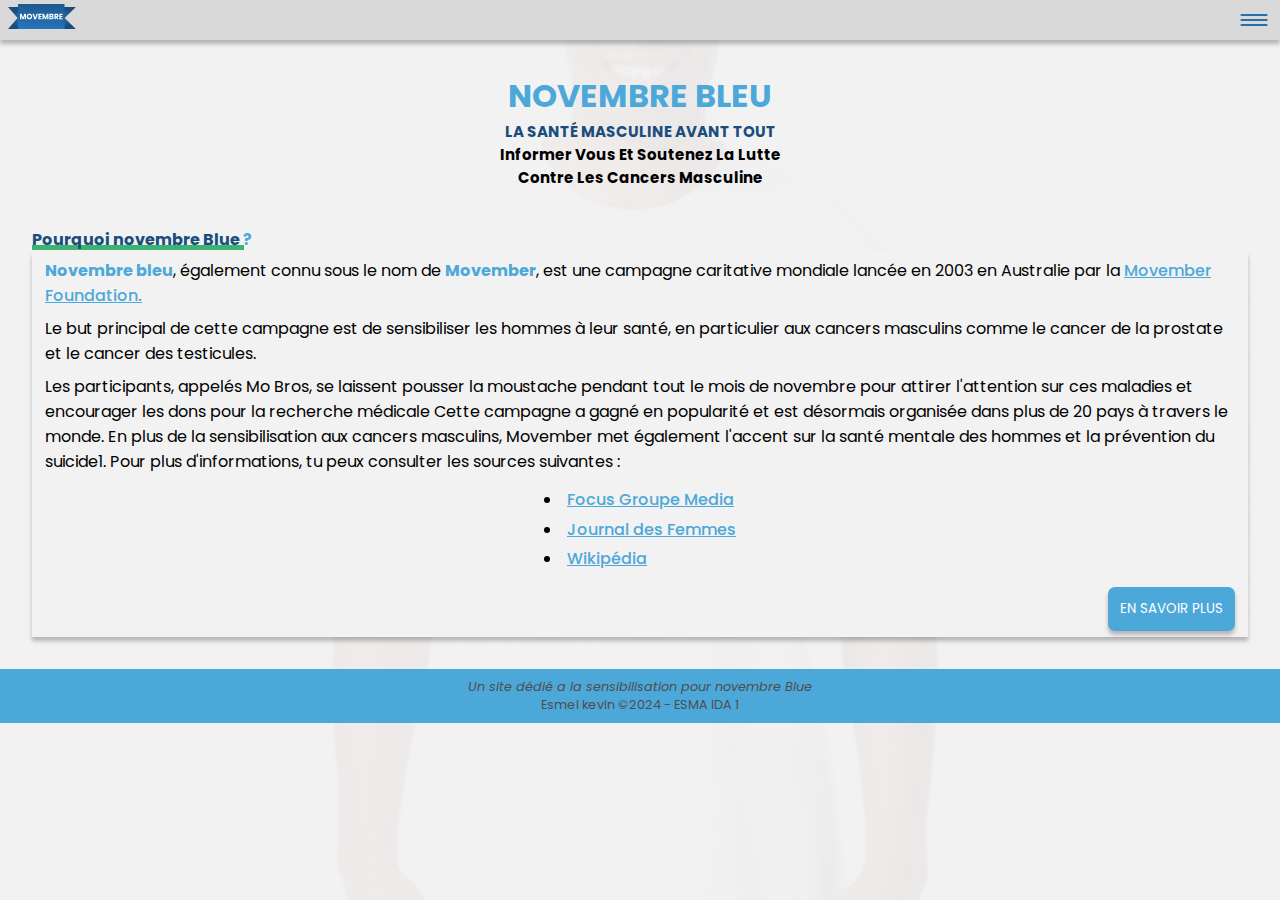
==== index.html @ d0bab266 "kevin" ====
<!DOCTYPE html>
<html lang="fr">
<head>
    <meta charset="UTF-8">
    <meta name="viewport" content="width=device-width, initial-scale=1.0">
    <meta name="auto" content="Esmel kevin ">
    <link rel="stylesheet" href="scss/main.css">
    <link rel="shortcut icon" href="img/icon.svg" type="image/x-icon">
    <title>Movenbre</title>
</head>
<body>
    <header>
        <div class="logo">
            <a href="index.html"><img src="img/movembre logo.svg" alt="logo de movembre" title="logo de Movenbre" ></a>
        </div>

        <div class="sidbar">
            <!-- bouton pour ouvrir la sidebar -->
             <button id="menu-btn" onclick="toggleSidebar()"><img src="img/menu icon.png" alt="menu"></button>
             <!-- Sidebar -->
              <div class="sidebar" id="sideBar">
                <!-- bouton pour fermer la sidebar -->
                 <button id="close-btn" onclick="toggleSidebar()"><img src="img/close icon.svg" alt="fermer le menu"></button>
                 <a href="index.html" class="sidebar-links active" >accueil</a>
                 <a href="info.html" class="sidebar-links">info essentiel</a>
                 <a href="quiz.html" class="sidebar-links">quiz</a>
                 <a href="soutient.html" class="sidebar-links">soutient</a>

              </div>
        </div>
    </header>

    <main>
        <!-- titire et sous titre -->
        <div class="title">
        <h1>Novembre bleu</h1>
            <h2>la santé masculine avant tout</h2>
            <h3>Informer vous et soutenez la lutte contre les cancers masculine</h3>
        </div>
        <!-- section presentation -->
         <div class="carte-presentation">
            <h3>Pourquoi novembre Blue <span>?</span></h3>
        <div class="carte-content">
            <p>
                <!-- TODO ajouter le lien de movembre fondation -->
                <span>Novembre bleu</span>, également connu sous le nom de <span>Movember</span>, est une campagne caritative mondiale lancée en 2003 en Australie par la <a href="https://ex.movember.com/fr/" target=”_blank”>Movember Foundation.</a>
            </p>
            <p>
                Le but principal de cette campagne est de sensibiliser les hommes à leur santé, en particulier aux cancers masculins comme le cancer de la prostate et le cancer des testicules.
            </p>
            <p>
                Les participants, appelés Mo Bros, se laissent pousser la moustache pendant tout le mois de novembre pour attirer l'attention sur ces maladies et encourager les dons pour la recherche médicale 
                    
                    Cette campagne a gagné en popularité et est désormais organisée dans plus de 20 pays à travers le monde. En plus de la sensibilisation aux cancers masculins, Movember met également l'accent sur la santé mentale des hommes et la prévention du suicide1.

                    Pour plus d'informations, tu peux consulter les sources suivantes :

                    <ul>
                        <li>
                            <a href="https://www.focusgroupemedia.com/novembre-bleu-origines-et-objectifs-focus-vous-dit-tout/?form=MG0AV3" target=”_blank”>
                            Focus Groupe Media
            
                                
                        </li>
                        <li>
                        </a>
                        <a href="https://sante.journaldesfemmes.fr/fiches-sante-du-quotidien/1706170-movember-2024-date-challenge-moustache-c-est-quoi/?form=MG0AV3" target=”_blank”>
                        Journal des Femmes
    
                       
                        </li>
                        <li>
                        </a>
                        <a href="https://fr.wikipedia.org/wiki/Movember?form=MG0AV3" target=”_blank”>
                        Wikipédia
                        </a>
                        </li>
                    </ul>
            </p>
            <a href="info.html"><button>EN SAVOIR PLUS</button></a>
        </div>
         </div>

    </main>

    <footer>
        <p>
            <i>
                Un site dédié a la sensibilisation pour novembre Blue
            </i>
        </p>
        <p>
            Esmel kevin &copy;2024 - ESMA IDA 1
        </p>
    </footer>
<script src="script.js"></script>
</body>
</html>
---- scss/main.css ----
@charset "UTF-8";
@import url("https://fonts.googleapis.com/css2?family=Manrope:wght@200..800&family=Poppins:ital,wght@0,100;0,200;0,300;0,400;0,500;0,600;0,700;0,800;0,900;1,100;1,200;1,300;1,400;1,500;1,600;1,700;1,800;1,900&display=swap");
body {
  background: linear-gradient(0deg, rgba(242, 242, 242, 0.95) 0%, rgba(242, 242, 242, 0.95) 100%), url(../img/tshirt.jpeg) lightgray 50%/cover no-repeat;
  display: flex;
  flex-direction: column;
}
body main {
  padding: 2em;
  display: flex;
  flex-direction: column;
  justify-content: center;
  width: 100%;
  gap: 41px;
}
body main .title {
  text-align: center;
  width: 100%;
  display: flex;
  flex-direction: column;
}
body main .title h1 {
  text-transform: uppercase;
  color: #4DA8DA;
  font-weight: 700;
}
body main .title h2 {
  font-size: 15px;
  font-weight: 700;
  text-transform: uppercase;
  color: #1A4D7D;
}
body main .title h3 {
  font-size: 15px;
  width: 300px;
  height: 43px;
  font-weight: 700;
  align-self: center;
  text-transform: capitalize;
}
body main .carte-presentation a {
  color: #4DA8DA;
  cursor: pointer;
  font-weight: 500;
}
body main .carte-presentation a:hover, body main .carte-presentation a:focus, body main .carte-presentation a:active {
  color: #2b7298;
}
body main .carte-presentation h3 {
  color: #1A4D7D;
  font-size: 1rem;
  position: relative;
}
body main .carte-presentation h3::after {
  position: absolute;
  bottom: 2px;
  content: "";
  display: block;
  width: 212px;
  height: 5px;
  background: #3CB371;
  z-index: -1;
}
body main .carte-presentation .carte-content {
  min-width: 274px;
  min-height: 318px;
  background: #F2F2F2;
  box-shadow: 0px 4px 4px 0px rgba(0, 0, 0, 0.25);
  padding: 6px 13px;
  display: flex;
  flex-direction: column;
  gap: 8px;
  align-items: center;
}
body main .carte-presentation .carte-content details summary {
  opacity: 0.6;
}
body main .carte-presentation .carte-content details ul {
  list-style-position: inside;
}
body main .carte-presentation .carte-content details ul li {
  margin-top: 0.3em;
}
body main .carte-presentation .carte-content a {
  align-self: flex-end;
}
body main .carte-presentation .carte-content a button {
  padding: 12px;
  background-color: #4DA8DA;
  border-radius: 7px;
  box-shadow: 0px 4px 4px 0px rgba(0, 0, 0, 0.25);
  border: none;
  font-weight: 400;
  color: white;
}
body main .carte-presentation .carte-content a button:hover {
  background-color: #296FA6;
}
body main .carte-presentation .carte-content a button:active {
  transform: scale(0.98);
}

* {
  margin: 0;
  padding: 0;
  box-sizing: border-box;
  font-family: "Poppins", sans-serif;
  scroll-behavior: smooth;
}

body {
  min-height: 100vh;
}

img {
  width: 100%;
}

button {
  cursor: pointer;
}

span {
  color: #4DA8DA;
  font-weight: 700;
}

ul {
  list-style-position: inside;
}
ul li {
  margin-top: 0.3em;
}

header {
  display: flex;
  min-width: 100%;
  padding: 0.5em;
  height: 40px;
  justify-content: space-between;
  align-items: center;
  background-color: #DAD9D9;
  box-shadow: 0px 4px 4px 0px rgba(0, 0, 0, 0.25);
  position: sticky;
  top: 0;
  z-index: 99;
}
header .logo img {
  width: 68px;
  height: 24.899px;
  transition: transform 0.3s ease-in-out;
  cursor: pointer;
}
header .logo img:hover {
  transform: scale(1.2);
}
header .sidbar #menu-btn, header .sidbar #close-btn {
  background: none;
  padding: 0.3em;
  border: none;
  outline: none;
  cursor: pointer;
}
header .sidbar #menu-btn {
  width: 36px;
  height: 14px;
}
header .sidbar #close-btn {
  width: 25.456px;
  height: 25.456px;
}
header .sidbar .sidebar {
  position: fixed;
  top: 0;
  right: -100%; /* Position initiale hors de l'écran */
  width: 75%; /* Largeur de la sidebar */
  height: 100vh;
  background-color: #DAD9D9;
  display: flex;
  flex-direction: column;
  align-items: center;
  justify-content: center;
  font-size: 1.5rem;
  text-transform: uppercase;
  font-weight: 600;
  gap: 0.5em;
  transition: right 0.3s ease; /* Transition pour un mouvement fluide */
}
header .sidbar .sidebar #close-btn {
  position: absolute;
  top: 10px;
  right: 10px;
  background: none;
  border: none;
  cursor: pointer;
}
header .sidbar .sidebar a {
  text-decoration: none;
  color: #4E4E4E;
  transition: transform 0.2s ease-in-out;
}
header .sidbar .sidebar a:focus, header .sidbar .sidebar a:active, header .sidbar .sidebar a:hover {
  color: #4DA8DA;
}
header .sidbar .sidebar a:hover {
  transform: scale(1.1);
}
header .sidbar .sidebar .active {
  color: #4DA8DA;
}

footer {
  background-color: #4DA8DA;
  font-size: 0.8rem;
  padding: 0.7em;
  text-align: center;
  max-height: 80px;
  color: #4E4E4E;
  width: 100%;
}

main .grid {
  display: grid;
  gap: 2em;
}
main .risque {
  display: grid;
  gap: 2em;
}
main section {
  display: flex;
  flex-direction: column;
  gap: 1em;
}
main section h3 {
  color: #1A4D7D;
  position: relative;
}
main section h3::after {
  position: absolute;
  bottom: -3px;
  z-index: -2;
  display: block;
  content: "";
  height: 10px;
  width: 95%;
  background-color: #3CB371;
}
main section h4 {
  color: #4DA8DA;
}

.catre {
  padding: 1.4em;
  border-radius: 26px;
  border: 2px solid #296FA6;
  background: #F2F2F2;
  box-shadow: 0px 4px 4px 0px rgba(0, 0, 0, 0.25);
}
.catre h2 {
  color: #4DA8DA;
  font-weight: 700;
  font-size: 1.2rem;
  text-transform: uppercase;
}
.catre ul {
  list-style-position: outside;
  margin-left: 1em;
}
.catre ul p {
  font-size: 1rem;
}

main p button {
  margin-inline: 10px;
  padding: 12px;
  background-color: #4DA8DA;
  border-radius: 7px;
  box-shadow: 0px 4px 4px 0px rgba(0, 0, 0, 0.25);
  border: none;
  font-weight: 400;
  color: white;
  text-transform: uppercase;
  animation: btnshak 2s ease-in-out infinite alternate;
}
main p button:hover {
  background-color: #296FA6;
  animation-play-state: paused;
}
main p button:active {
  transform: scale(0.98);
  animation-play-state: paused;
}

@keyframes btnshak {
  0% {
    transform: rotate(0deg);
  }
  10% {
    transform: rotate(5deg);
  }
  30% {
    transform: rotate(-5deg);
  }
  60% {
    transform: rotate(0deg);
  }
  80% {
    transform: rotate(5deg);
  }
  90% {
    transform: rotate(-5deg);
  }
  100% {
    transform: rotate(5deg);
  }
}
.quiz .quiz-card {
  padding: 2em;
  display: flex;
  flex-direction: column;
  align-items: center;
  gap: 1.5em;
  border-radius: 17px;
  border: 2px solid #5789B2;
  background: #F2F2F2;
}
.quiz .quiz-card .btn-verify {
  background-color: #4DA8DA;
  color: #fff;
  width: 100%;
  padding: 1em 0;
  border-radius: 7px;
  border: none;
  filter: drop-shadow(0px 4px 4px rgba(0, 0, 0, 0.25));
  transition: transform 0.3s ease-in-out;
  text-transform: uppercase;
}
.quiz .quiz-card .btn-verify:hover {
  transform: scale(1.1);
}
.quiz .quiz-card .btn-verify:active {
  transform: scale(0.98);
}
.quiz .question h3 {
  color: #2F8CE3;
  font-size: 18px;
  margin: 10px;
}
.quiz .answers {
  display: grid;
  align-items: center;
  grid-template-rows: repeat(3, 1fr);
  gap: 0.8em;
  width: 100%;
}
.quiz .answers .answer-box {
  border: 1px dashed #000;
  text-align: center;
  padding: 1em;
  background: #D9D9D9;
  box-shadow: 0px 4px 4px 0px rgba(0, 0, 0, 0.25);
  min-width: 272px;
  width: 100%;
  transition: transform 0.3s ease-in-out;
  cursor: pointer;
}
.quiz .answers .answer-box:hover {
  transform: scale(1.1);
  background-color: #2F8CE3;
  color: white;
  border: 1px dashed #fff;
}
.quiz .answers .answer-box:active {
  background-color: #2F8CE3;
}
.quiz .answers .answer-box input[type=radio]:checked + .answer-box {
  background-color: #4CAF50; /* Change la couleur de fond quand l'option est sélectionnée */
  color: white;
}

.soutient {
  width: 100%;
  display: flex;
  justify-content: center;
  align-items: center;
}
.soutient .comments-container {
  display: grid;
  align-items: center;
  justify-content: center;
  width: 100%;
  gap: 1.5em;
}
.soutient .comments-container .commentCarte {
  width: 100%;
  max-width: 300px;
  max-height: 480px;
  border-radius: 30px;
  border: 3px solid #235889;
  background: #F2F2F2;
  box-shadow: 0px 4px 4px 0px rgba(0, 0, 0, 0.25);
  padding: 1em;
  display: flex;
  flex-direction: column;
  justify-content: space-between;
  align-items: center;
  gap: 0.5em;
}
.soutient .comments-container .commentCarte .message {
  font-size: 1.3rem;
}
.soutient .comments-container .commentCarte .person {
  display: flex;
  align-self: flex-start;
  align-items: center;
  gap: 0.3em;
}
.soutient .comments-container .commentCarte .person img {
  max-width: 70px;
  width: 100%;
  border-radius: 50%;
  -o-object-fit: cover;
     object-fit: cover;
  -o-object-position: center;
     object-position: center;
  border: 3px solid #4DA8DA;
}
.soutient .comments-container .commentCarte .person div strong {
  text-transform: uppercase;
}
.soutient .comments-container .commentCarte .person div p {
  color: #4E4E4E;
}
.soutient .comments-container .commentCarte .person div .date::before {
  content: "Publié le ";
}
.soutient .comments-container .commentCarte .person div .meta {
  color: #4E4E4E;
}
.soutient .comments-container .commentCarte button {
  color: #FFF;
  font-family: Poppins;
  font-style: normal;
  line-height: normal;
  text-transform: uppercase;
  padding: 1em 2em;
  border-radius: 8px;
  background: #4DA8DA;
  border: none;
  width: 100%;
  box-shadow: 0px 4px 4px 0px rgba(0, 0, 0, 0.25);
  transition: background 0.3s ease-in-out;
}
.soutient .comments-container .commentCarte button:hover {
  background: #296FA6;
}
.soutient .comments-container .commentCarte button:active {
  transform: scale(0.98);
}

.comment-form h3 {
  position: relative;
  color: #1A4D7D;
  font-weight: 700;
  z-index: 2;
  font-size: 1.3rem;
}
.comment-form h3::after {
  content: "";
  display: block;
  position: absolute;
  z-index: -1;
  bottom: 0;
  width: 85%;
  height: 8px;
  background-color: #3CB371;
}
.comment-form #commentForm {
  display: grid;
  grid-template-columns: 100px 1fr;
  width: 100%;
  padding: 1.2em;
  border-radius: 0px 10px 10px 10px;
  border: 3px solid #235889;
  background: #F2F2F2;
  box-shadow: 0px 4px 4px 0px rgba(0, 0, 0, 0.25);
  gap: 0.5em;
}
.comment-form #commentForm #username {
  width: 100%;
  min-height: 50px;
  border: none;
  border-bottom: 1px solid #4DA8DA;
  padding-inline: 0.5em;
  grid-column: 2/-1;
  grid-row: 1;
  outline: none;
  transition: border 0.5s ease;
}
.comment-form #commentForm #username:focus {
  border: 1px solid #4DA8DA;
}
.comment-form #commentForm #userPhoto {
  grid-column: 1;
  grid-row: 1;
}
.comment-form #commentForm #commentText {
  grid-column: 1/-1;
  grid-row: 2/4;
  padding: 0.5em;
  outline: none;
  border: 1px solid #4DA8DA;
}
.comment-form #commentForm button {
  grid-column: 1/-1;
  padding: 1em;
  border-radius: 8px;
  border: none;
  text-transform: uppercase;
  background: #4DA8DA;
  filter: drop-shadow(0px 4px 4px rgba(0, 0, 0, 0.25));
  color: white;
  transition: background 0.3s ease-in-out;
}
.comment-form #commentForm button:hover {
  background: #296FA6;
}
.comment-form #commentForm button:active {
  transform: scale(0.98);
}/*# sourceMappingURL=main.css.map */
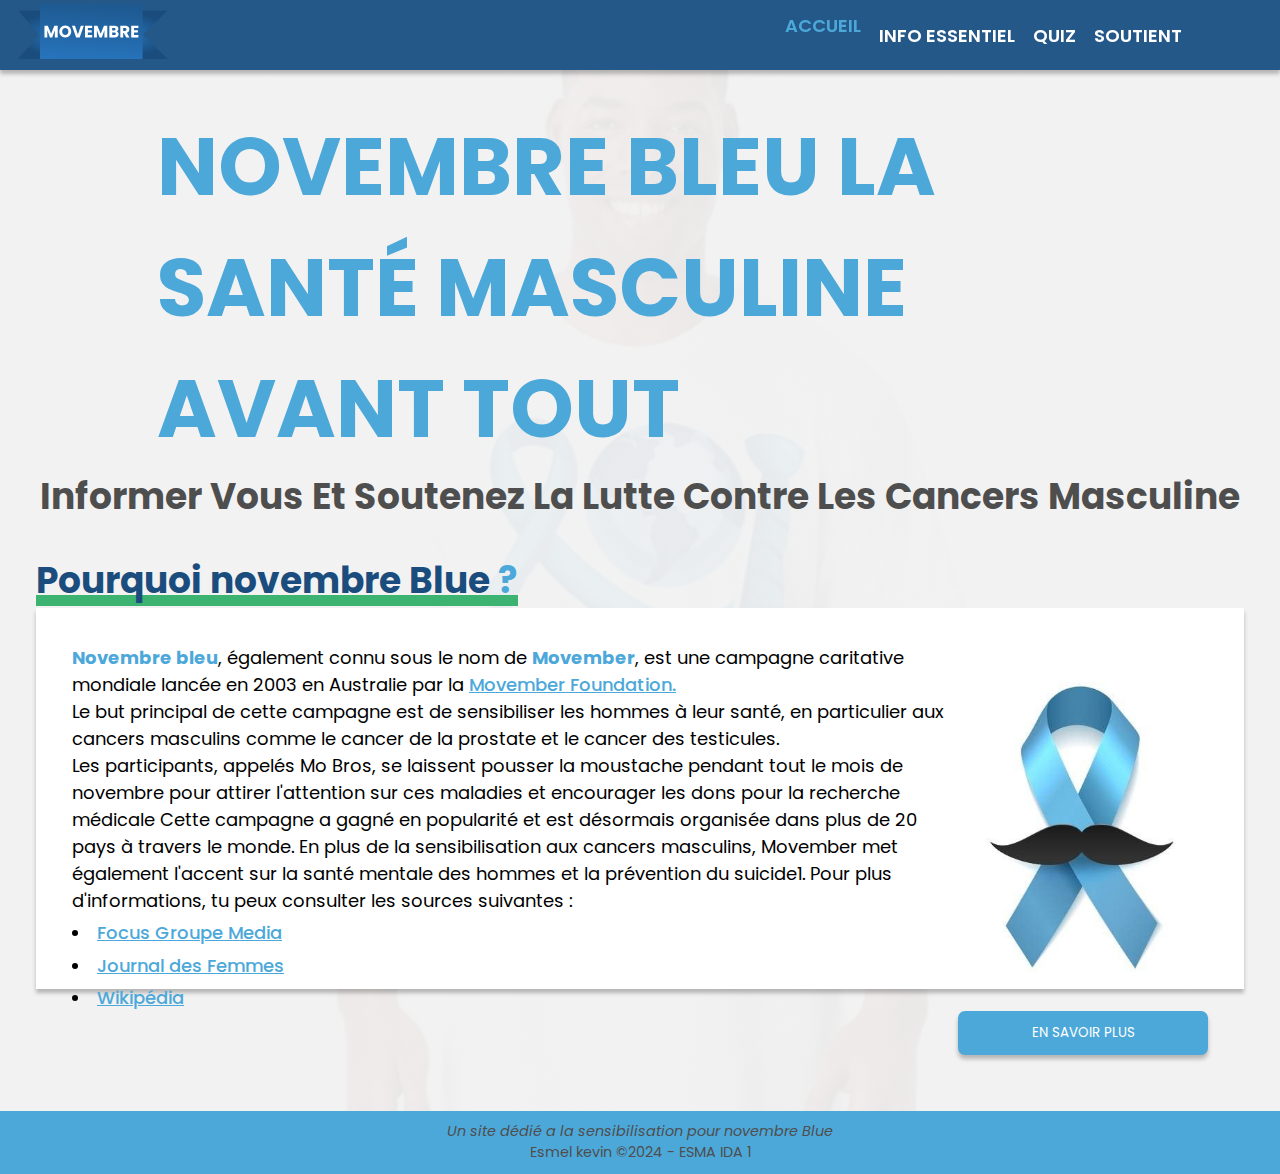
==== commit 489c7654: "encore moi" ====
--- a/index.html
+++ b/index.html
@@ -33,14 +33,15 @@
     <main>
         <!-- titire et sous titre -->
         <div class="title">
-        <h1>Novembre bleu</h1>
-            <h2>la santé masculine avant tout</h2>
-            <h3>Informer vous et soutenez la lutte contre les cancers masculine</h3>
+        <h1 class="acceuiltilte">Novembre bleu</h1>
+            <h2 class="none">la santé masculine avant tout</h2>
+            <h3 class="sous-titre ">Informer vous et soutenez la lutte contre les cancers masculine</h3>
         </div>
         <!-- section presentation -->
          <div class="carte-presentation">
             <h3>Pourquoi novembre Blue <span>?</span></h3>
         <div class="carte-content">
+            
             <p>
                 <!-- TODO ajouter le lien de movembre fondation -->
                 <span>Novembre bleu</span>, également connu sous le nom de <span>Movember</span>, est une campagne caritative mondiale lancée en 2003 en Australie par la <a href="https://ex.movember.com/fr/" target=”_blank”>Movember Foundation.</a>
@@ -78,6 +79,7 @@
                     </ul>
             </p>
             <a href="info.html"><button>EN SAVOIR PLUS</button></a>
+            <img src="img/nov.jpeg" alt="novembre blue image" class="nov" style="display: none;">
         </div>
          </div>
 
--- a/scss/main.css
+++ b/scss/main.css
@@ -11,6 +11,7 @@
   flex-direction: column;
   justify-content: center;
   width: 100%;
+  height: 100%;
   gap: 41px;
 }
 body main .title {
@@ -136,7 +137,7 @@
   display: flex;
   min-width: 100%;
   padding: 0.5em;
-  height: 40px;
+  min-height: 40px;
   justify-content: space-between;
   align-items: center;
   background-color: #DAD9D9;
@@ -146,8 +147,7 @@
   z-index: 99;
 }
 header .logo img {
-  width: 68px;
-  height: 24.899px;
+  max-width: 68px;
   transition: transform 0.3s ease-in-out;
   cursor: pointer;
 }
@@ -528,4 +528,208 @@
 }
 .comment-form #commentForm button:active {
   transform: scale(0.98);
+}
+
+@media screen and (min-width: 768px) {
+  html {
+    font-size: 18px;
+  }
+  header {
+    padding: 1em;
+    max-height: 70px;
+    background-color: #235889;
+  }
+  header .logo img {
+    max-width: 150px;
+  }
+  header .sidbar #menu-btn, header .sidbar #close-btn {
+    display: none;
+  }
+  header .sidbar .sidebar {
+    padding-right: 80px;
+    position: relative;
+    gap: 1em;
+    left: 0px;
+    width: 100%;
+    flex-direction: row;
+    height: auto;
+    justify-content: space-between;
+    background: none;
+    transition: transform 0.2s ease-in-out;
+    font-size: 1rem;
+  }
+  header .sidbar .sidebar a {
+    color: #FFFFFF;
+  }
+  header .sidbar .sidebar a:focus, header .sidbar .sidebar a:hover {
+    transform: translateY(-10px);
+  }
+  header .sidbar .sidebar .active {
+    transform: translateY(-10px);
+  }
+  main {
+    margin-bottom: 4.8em;
+  }
+  main .title {
+    text-align: start;
+    align-items: center;
+  }
+  main .title h1 {
+    font-size: 4.5em;
+    text-align: start;
+    width: 80%;
+  }
+  main .acceuiltilte::after {
+    content: " la santé masculine avant tout";
+  }
+  main .none {
+    display: none;
+  }
+  main .sous-titre, main h3 {
+    min-width: -moz-fit-content;
+    min-width: fit-content;
+    color: #4E4E4E;
+    font-size: 2rem !important;
+  }
+  main .carte-presentation h3 {
+    width: -moz-fit-content !important;
+    width: fit-content !important;
+  }
+  main .carte-presentation h3::after {
+    width: 100% !important;
+    min-height: 11px;
+  }
+  main .carte-presentation .carte-content {
+    max-height: 381px;
+    display: grid !important;
+    grid-template-columns: 1fr 250px;
+    grid-template-rows: repeat(4, 1fr);
+    justify-content: flex-start;
+    padding: 2em !important;
+    gap: 0 !important;
+    background-color: #fff !important;
+  }
+  main .carte-presentation .carte-content p {
+    grid-column: 1;
+    align-self: flex-start;
+  }
+  main .carte-presentation .carte-content img {
+    width: 100%;
+    align-self: center !important;
+    z-index: 1;
+  }
+  main .carte-presentation .carte-content .nov {
+    display: block !important;
+    grid-column: 2/-1;
+    grid-row: 1/-1;
+  }
+  main .carte-presentation .carte-content a {
+    z-index: 2 !important;
+  }
+  main .carte-presentation .carte-content a button {
+    width: 100%;
+    grid-column: 2 !important;
+  }
+  main .grid {
+    grid-template-columns: repeat(3, 1fr);
+    grid-template-rows: repeat(2, 1fr);
+    padding: 2em;
+  }
+  main .grid .prostate {
+    grid-column: 1/3;
+    grid-row: 1;
+  }
+  main .grid .testicules {
+    grid-column: 3;
+    grid-row: 1/3;
+    max-width: 318px;
+  }
+  main section {
+    display: grid;
+    min-width: 100%;
+    justify-content: center;
+  }
+  main section h3 {
+    width: -moz-fit-content;
+    width: fit-content;
+  }
+  main section .risque {
+    display: grid;
+    grid-template-columns: 447px repeat(2, 275px);
+    grid-template-rows: repeat(4, 214px);
+    gap: 1em;
+  }
+  main section .risque .long1 {
+    grid-column: 2/-1;
+    padding: 1em;
+  }
+  main section .risque .long2 {
+    grid-column: 2/-1;
+  }
+  main section .risque .actif, main section .risque .last {
+    grid-row: span 2;
+  }
+  main section .risque .vertical1 {
+    grid-column: 2/3;
+    grid-row: 3/-1;
+  }
+  main section .risque .vertical2 {
+    grid-row: span 2;
+  }
+  main .quiz .quiz-card {
+    display: grid;
+  }
+  main .answers {
+    display: grid;
+    grid-template-columns: repeat(3, 1fr);
+    grid-template-rows: 1fr !important;
+  }
+  main .btn-verify {
+    max-width: 529px;
+  }
+  main .soutient {
+    display: grid;
+  }
+  main .comments-container {
+    grid-template-columns: repeat(3, 300px);
+    justify-content: center !important;
+    min-width: 100%;
+    padding: 2em;
+  }
+  main .comments-container .commentCarte {
+    width: 100%;
+    height: 100%;
+  }
+  main .comment-form {
+    min-width: 1017px;
+  }
+  main .comment-form h3 {
+    width: -moz-fit-content;
+    width: fit-content;
+  }
+  main .comment-form h3::after {
+    width: 100%;
+  }
+  main .comment-form #commentForm {
+    display: grid !important;
+    grid-template-columns: 171px 1fr;
+    min-height: 574px;
+  }
+  main .comment-form #commentForm button {
+    max-height: 65px;
+  }
+  main .comment-form #userPhoto {
+    grid-row: 1/-1;
+  }
+  main .comment-form #username {
+    max-width: 710px;
+    max-height: 56px;
+  }
+  main .comment-form #commentText {
+    grid-column: 2/-1;
+  }
+  main footer {
+    position: static;
+    bottom: 0;
+  }
 }/*# sourceMappingURL=main.css.map */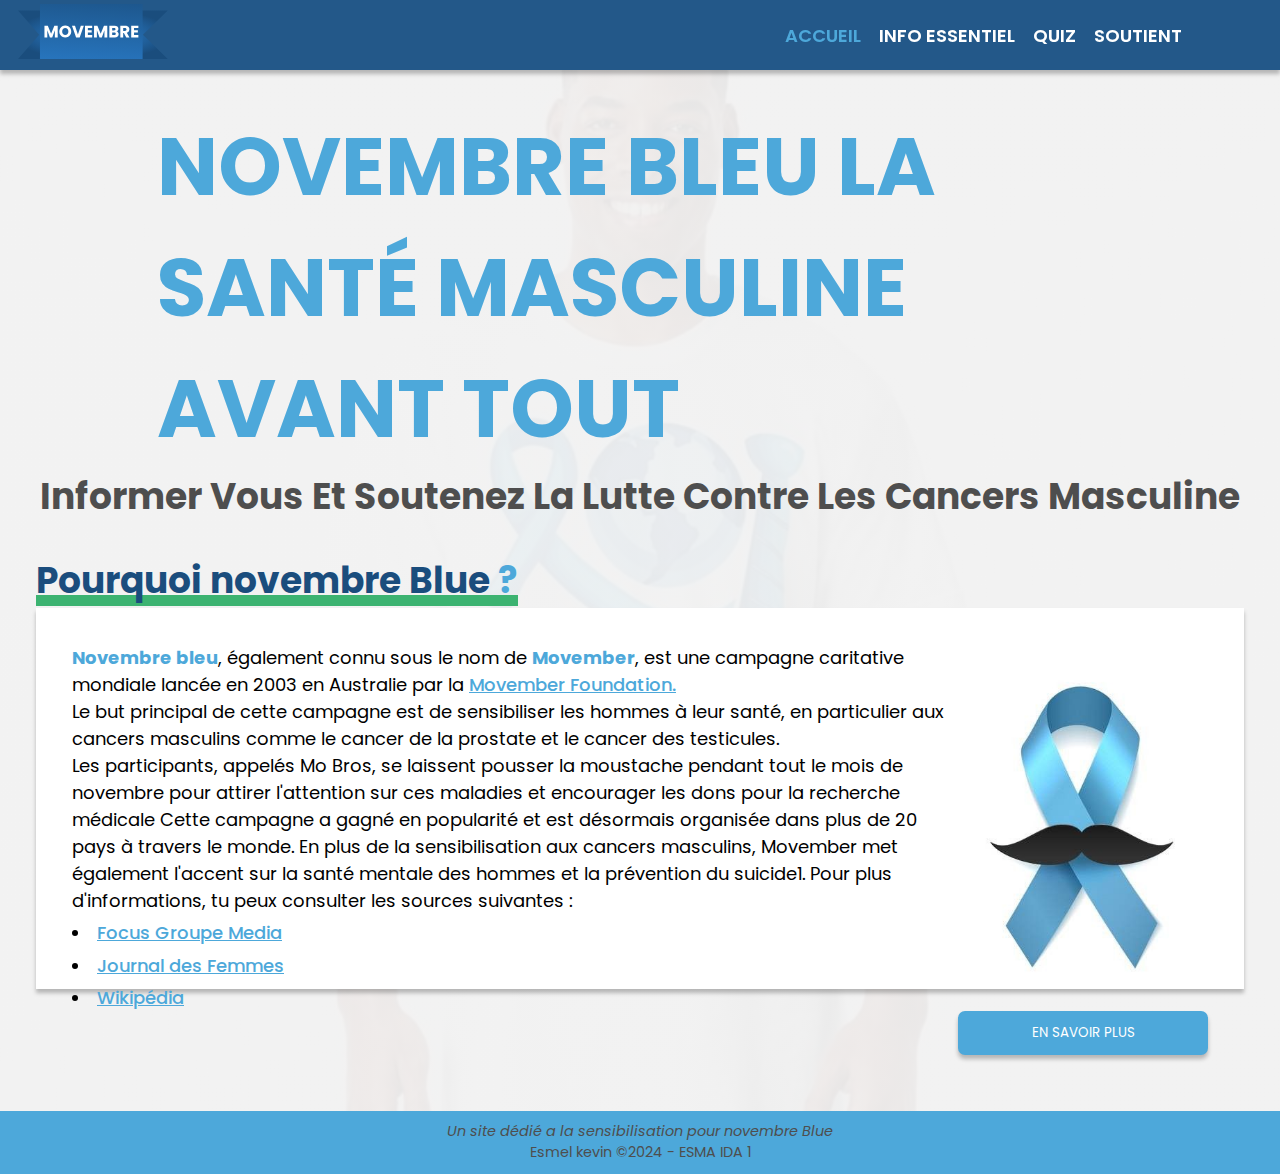
==== commit 7e3c7d9f: "me again" ====
--- a/index.html
+++ b/index.html
@@ -9,6 +9,9 @@
     <title>Movenbre</title>
 </head>
 <body>
+
+
+
     <header>
         <div class="logo">
             <a href="index.html"><img src="img/movembre logo.svg" alt="logo de movembre" title="logo de Movenbre" ></a>
--- a/scss/main.css
+++ b/scss/main.css
@@ -394,8 +394,8 @@
 }
 .soutient .comments-container .commentCarte {
   width: 100%;
-  max-width: 300px;
-  max-height: 480px;
+  width: 100%;
+  height: 100%;
   border-radius: 30px;
   border: 3px solid #235889;
   background: #F2F2F2;
@@ -561,12 +561,6 @@
   header .sidbar .sidebar a {
     color: #FFFFFF;
   }
-  header .sidbar .sidebar a:focus, header .sidbar .sidebar a:hover {
-    transform: translateY(-10px);
-  }
-  header .sidbar .sidebar .active {
-    transform: translateY(-10px);
-  }
   main {
     margin-bottom: 4.8em;
   }
@@ -575,7 +569,7 @@
     align-items: center;
   }
   main .title h1 {
-    font-size: 4.5em;
+    font-size: clamp(2.4em, 2em + 5vh, 4.5em);
     text-align: start;
     width: 80%;
   }
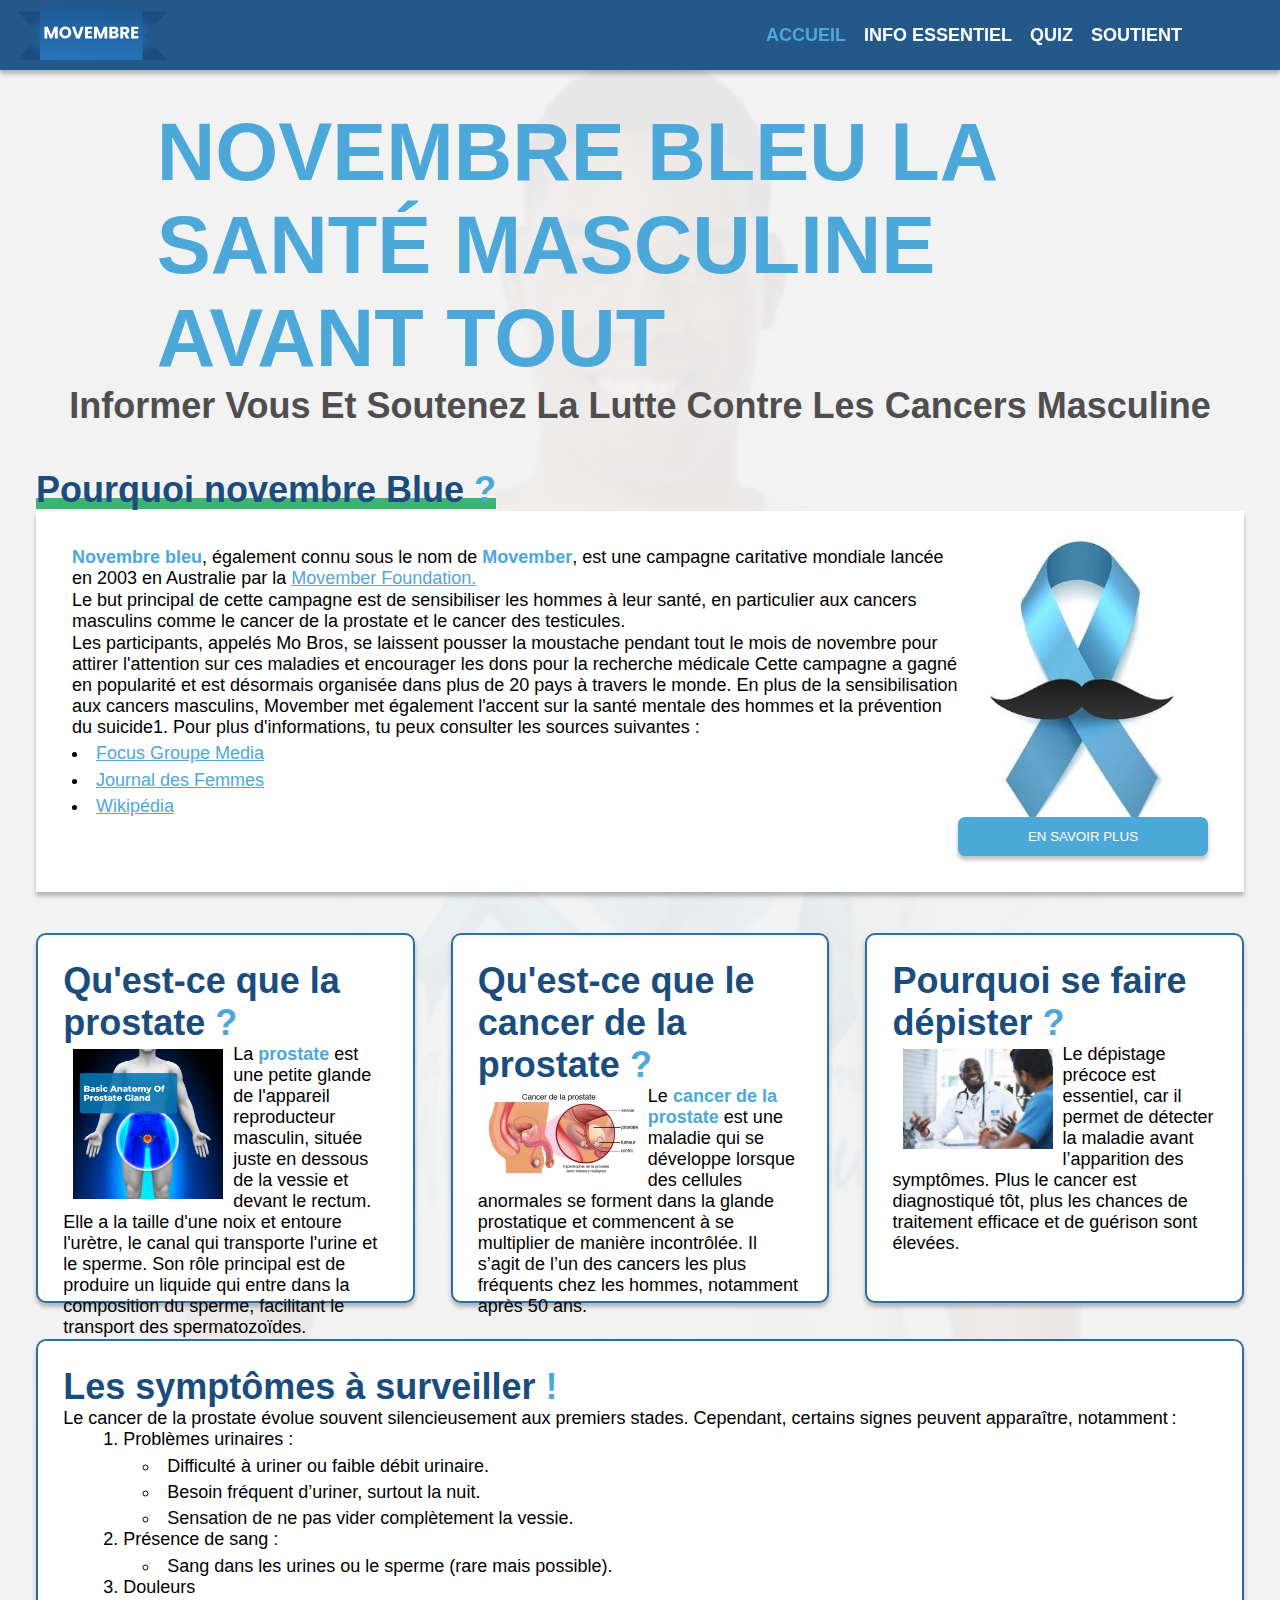
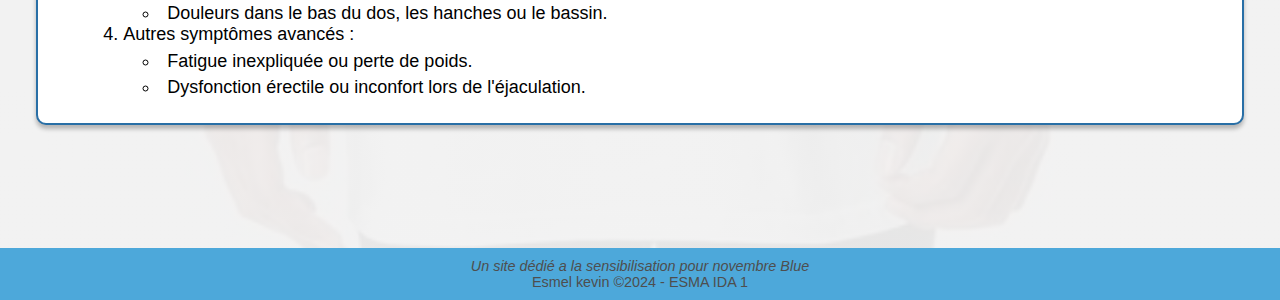
==== commit 1fd9d941: "esmel" ====
--- a/index.html
+++ b/index.html
@@ -86,6 +86,96 @@
         </div>
          </div>
 
+            <div class="prostateCancer">
+                <div class="concerCarte">
+                    <div class="carte-presentation">
+                        <h3>Qu'est-ce que la prostate <span>?</span></h3>
+                <img class="img"src="img/prostat.png" alt="">
+
+                    </div> 
+                    <div class="carte-content">
+                        
+                        <p>
+                            <!-- TODO ajouter le lien de movembre fondation -->
+                            La <span>prostate</span> est une petite glande de l'appareil reproducteur masculin, située juste en dessous de la vessie et devant le rectum. Elle a la taille d'une noix et entoure l'urètre, le canal qui transporte l'urine et le sperme. Son rôle principal est de produire un liquide qui entre dans la composition du sperme, facilitant le transport des spermatozoïdes.
+                        </p>
+                    </div>
+                </div>
+               <div class="concerCarte">
+                <div class="carte-presentation">
+                    <h3>Qu'est-ce que le cancer de la prostate <span>?</span></h3>
+                    <img class="img"src="img/prostat.jpg" alt="">
+                </div> 
+                <div class="carte-content">
+                    
+                    <p>
+                        <!-- TODO ajouter le lien de movembre fondation -->
+                        Le <span> cancer de la prostate</span> est une maladie qui se développe lorsque des cellules anormales se forment dans la glande prostatique et commencent à se multiplier de manière incontrôlée. Il s’agit de l’un des cancers les plus fréquents chez les hommes, notamment après 50 ans.
+                    </p>
+                </div>
+               </div>
+                <div class="concerCarte paticular">
+                    <div class="carte-presentation">
+                        <h3>Les symptômes à surveiller <span>!</span></h3>
+                        <img class="alone"src="img/pas pissé.jpeg" alt="">
+                    </div> 
+                    <div class="carte-content">
+                        
+                        <p>
+                            <!-- TODO ajouter le lien de movembre fondation -->
+                            Le cancer de la prostate évolue souvent silencieusement aux premiers stades. Cependant, certains signes peuvent apparaître, notamment :
+    
+                            <ol>
+                                <li>Problèmes urinaires :
+                                    <ul>
+                                        <li>Difficulté à uriner ou faible débit urinaire.
+                                        </li>
+                                        <li>Besoin fréquent d’uriner, surtout la nuit.
+                                        </li>
+                                        <li>Sensation de ne pas vider complètement la vessie.
+                                        </li>
+                                    </ul>
+                                </li>
+                                <li>Présence de sang :
+                                    <ul>
+                                        <li>Sang dans les urines ou le sperme (rare mais possible).
+                                        </li>
+                                    </ul>
+                                </li>
+                                <li>Douleurs 
+                                    <ul>
+                                        <li>Douleurs dans le bas du dos, les hanches ou le bassin.
+                                        </li>
+                                    </ul>
+                                </li>
+                                <li>Autres symptômes avancés :
+                                    <ul>
+                                        <li>Fatigue inexpliquée ou perte de poids.
+                                        </li>
+                                        <li>Dysfonction érectile ou inconfort lors de l'éjaculation.
+                                        </li>
+                                    </ul>
+                                </li>
+                                
+                            </ol>
+                        </p>
+                    </div>
+                </div>
+                <div class="concerCarte">
+                    <div class="carte-presentation">
+                        <h3>Pourquoi se faire dépister 
+                            <span>?</span></h3>
+                            <img class="img" src="img/medecin.jpg" alt="">
+                    </div> 
+                    <div class="carte-content">
+                        
+                        <p>
+                            Le dépistage précoce est essentiel, car il permet de détecter la maladie avant l’apparition des symptômes. Plus le cancer est diagnostiqué tôt, plus les chances de traitement efficace et de guérison sont élevées.
+                        </p>
+                    </div>
+                </div>
+            </div>
+
     </main>
 
     <footer>
--- a/scss/main.css
+++ b/scss/main.css
@@ -1,5 +1,4 @@
 @charset "UTF-8";
-@import url("https://fonts.googleapis.com/css2?family=Manrope:wght@200..800&family=Poppins:ital,wght@0,100;0,200;0,300;0,400;0,500;0,600;0,700;0,800;0,900;1,100;1,200;1,300;1,400;1,500;1,600;1,700;1,800;1,900&display=swap");
 body {
   background: linear-gradient(0deg, rgba(242, 242, 242, 0.95) 0%, rgba(242, 242, 242, 0.95) 100%), url(../img/tshirt.jpeg) lightgray 50%/cover no-repeat;
   display: flex;
@@ -649,26 +648,8 @@
   }
   main section .risque {
     display: grid;
-    grid-template-columns: 447px repeat(2, 275px);
-    grid-template-rows: repeat(4, 214px);
+    grid-template-columns: repeat(3, 1fr);
     gap: 1em;
-  }
-  main section .risque .long1 {
-    grid-column: 2/-1;
-    padding: 1em;
-  }
-  main section .risque .long2 {
-    grid-column: 2/-1;
-  }
-  main section .risque .actif, main section .risque .last {
-    grid-row: span 2;
-  }
-  main section .risque .vertical1 {
-    grid-column: 2/3;
-    grid-row: 3/-1;
-  }
-  main section .risque .vertical2 {
-    grid-row: span 2;
   }
   main .quiz .quiz-card {
     display: grid;
@@ -726,4 +707,48 @@
     position: static;
     bottom: 0;
   }
+  .prostateCancer {
+    justify-self: center;
+    grid-template-columns: repeat(3, 1fr);
+  }
+  .prostateCancer .concerCarte {
+    max-height: 370px;
+  }
+  .prostateCancer .concerCarte li {
+    margin-left: 40px;
+  }
+  .prostateCancer .paticular {
+    grid-row: 2;
+    grid-column: 1/-1;
+    max-height: 400px;
+  }
+  .prostateCancer .paticular img {
+    display: none;
+  }
+}
+.prostateCancer {
+  display: grid;
+  grid-gap: 2em;
+}
+.prostateCancer .concerCarte {
+  padding: 1.4em;
+  border-radius: 10px;
+  border: 2px solid #296FA6;
+  background: #fff;
+  box-shadow: 0px 4px 4px 0px rgba(0, 0, 0, 0.25);
+}
+
+.img {
+  float: left;
+  max-width: 150px;
+  margin: 5px 10px;
+}
+
+.alone {
+  max-width: 100%;
+  float: none;
+}
+
+li {
+  list-style-position: inside;
 }/*# sourceMappingURL=main.css.map */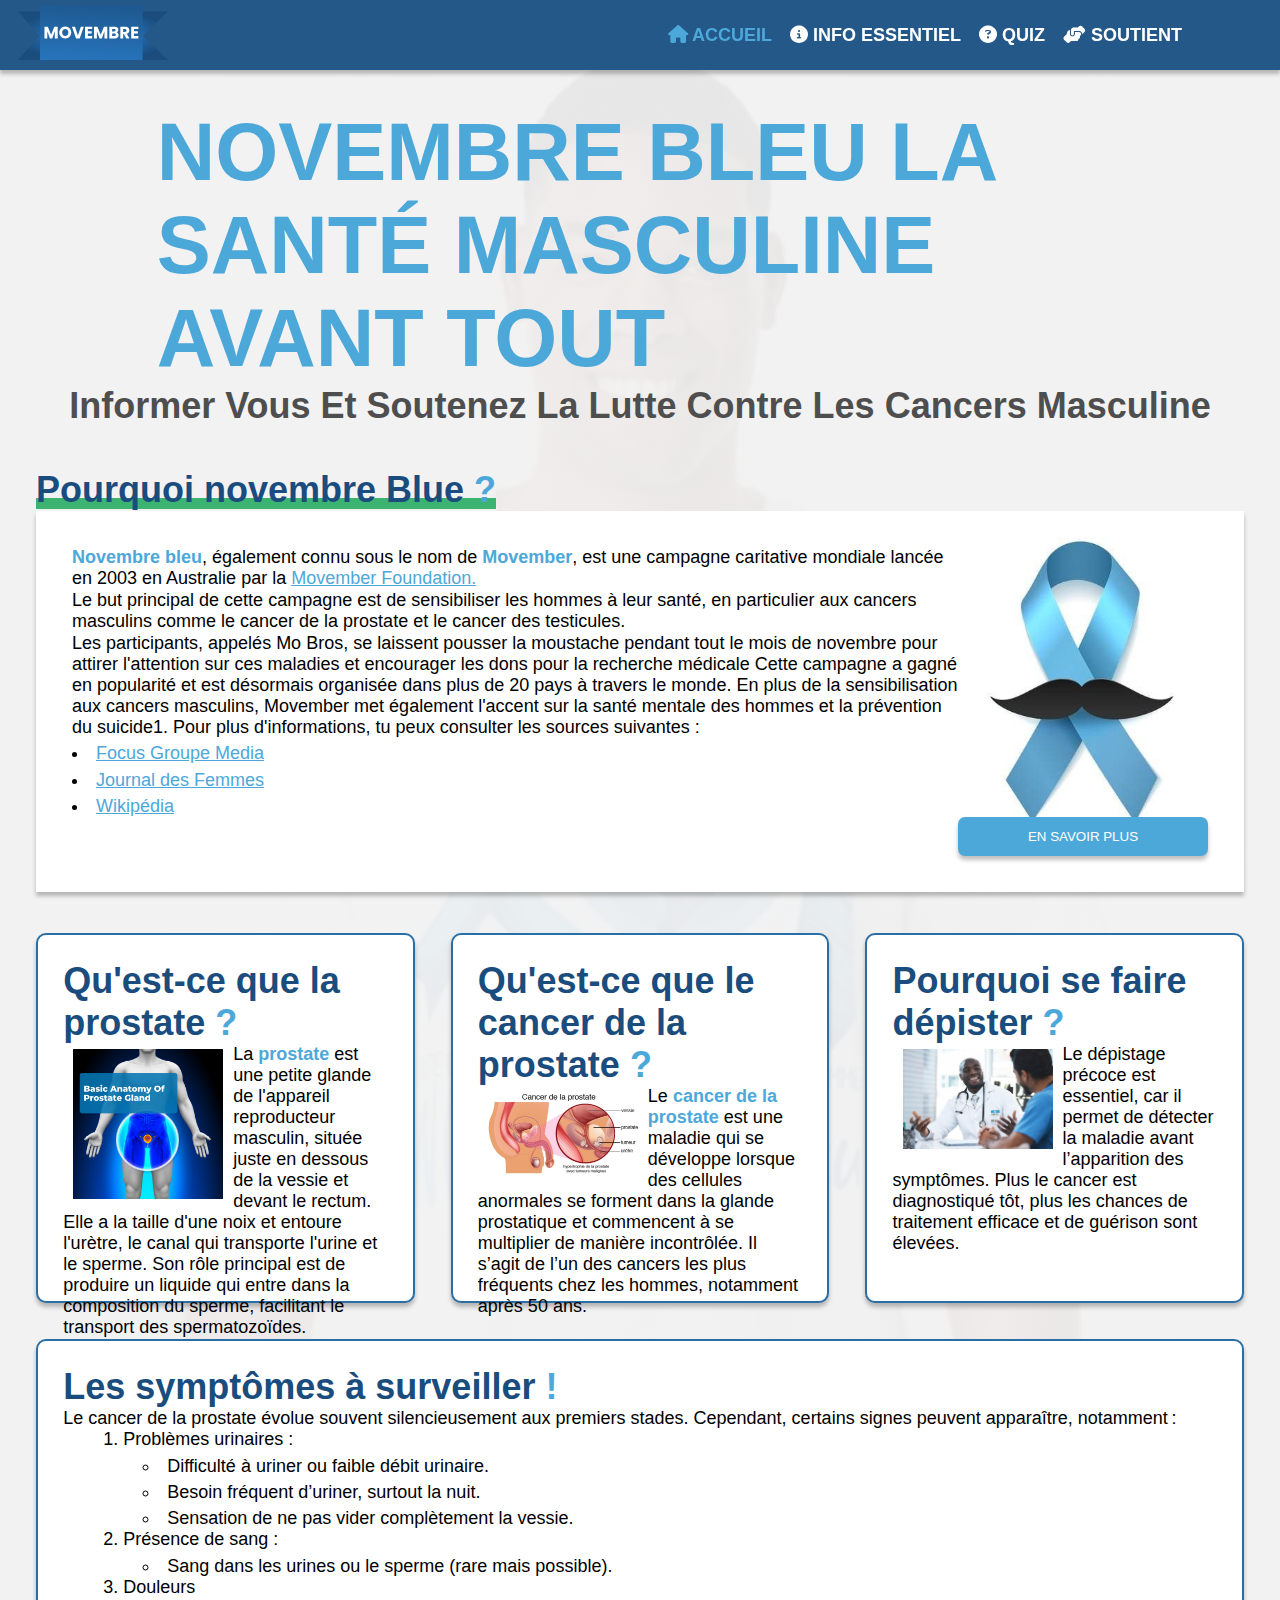
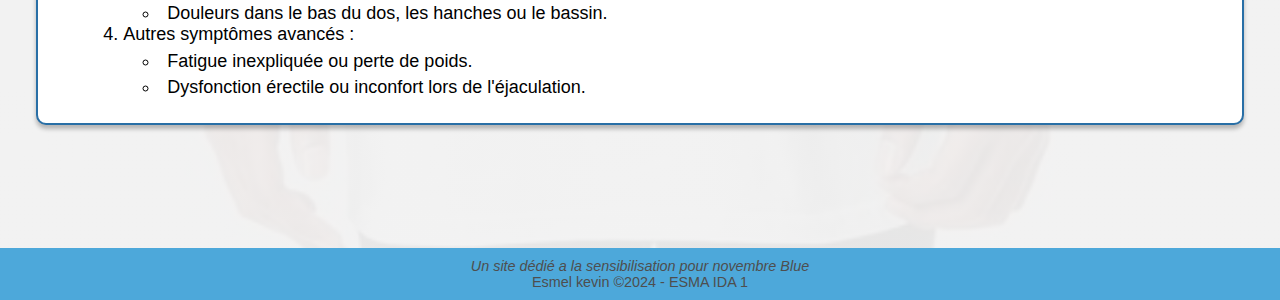
==== commit ecd1a9a4: "esmel" ====
--- a/index.html
+++ b/index.html
@@ -6,6 +6,8 @@
     <meta name="auto" content="Esmel kevin ">
     <link rel="stylesheet" href="scss/main.css">
     <link rel="shortcut icon" href="img/icon.svg" type="image/x-icon">
+    <link rel="stylesheet" href="https://cdnjs.cloudflare.com/ajax/libs/font-awesome/6.5.0/css/all.min.css">
+
     <title>Movenbre</title>
 </head>
 <body>
@@ -19,18 +21,31 @@
 
         <div class="sidbar">
             <!-- bouton pour ouvrir la sidebar -->
-             <button id="menu-btn" onclick="toggleSidebar()"><img src="img/menu icon.png" alt="menu"></button>
-             <!-- Sidebar -->
-              <div class="sidebar" id="sideBar">
-                <!-- bouton pour fermer la sidebar -->
-                 <button id="close-btn" onclick="toggleSidebar()"><img src="img/close icon.svg" alt="fermer le menu"></button>
-                 <a href="index.html" class="sidebar-links active" >accueil</a>
-                 <a href="info.html" class="sidebar-links">info essentiel</a>
-                 <a href="quiz.html" class="sidebar-links">quiz</a>
-                 <a href="soutient.html" class="sidebar-links">soutient</a>
-
-              </div>
-        </div>
+            <button id="menu-btn" onclick="toggleSidebar()">
+              <img src="img/menu icon.png" alt="menu">
+            </button>
+          
+            <!-- Sidebar -->
+            <div class="sidebar" id="sideBar">
+              <!-- bouton pour fermer la sidebar -->
+              <button id="close-btn" onclick="toggleSidebar()">
+                <img src="img/close icon.svg" alt="fermer le menu">
+              </button>
+              <a href="index.html" class="sidebar-links active">
+                <i class="fas fa-home"></i> Accueil
+              </a>
+              <a href="info.html" class="sidebar-links">
+                <i class="fas fa-info-circle"></i> Info Essentiel
+              </a>
+              <a href="quiz.html" class="sidebar-links">
+                <i class="fas fa-question-circle"></i> Quiz
+              </a>
+              <a href="soutient.html" class="sidebar-links ">
+                <i class="fas fa-hands-helping"></i> Soutient
+              </a>
+            </div>
+          </div>
+          
     </header>
 
     <main>
